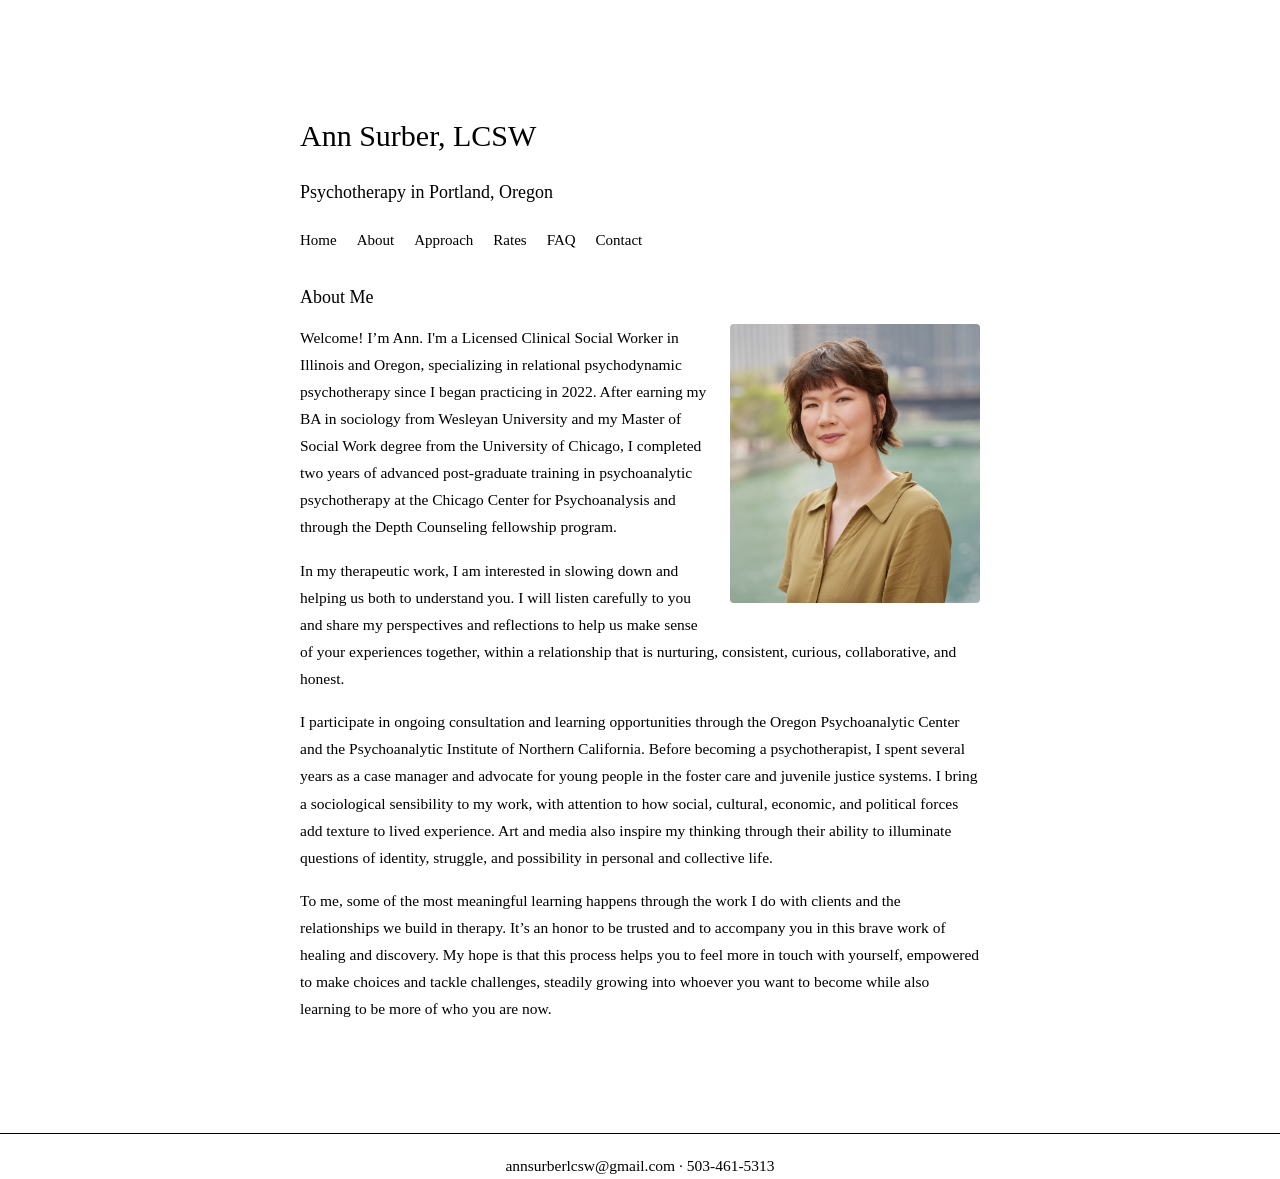
==== about.html @ d3c28a26 "Update About Me section with current practice details" ====
<!DOCTYPE html>
<html>
<head>
  <meta name="viewport" content="width=device-width, initial-scale=1.0">
  <meta charset="utf-8">
<title>About | Ann Surber, LCSW Psychotherapist in Portland</title>
  <link rel="stylesheet" href="style.css">
</head>

<body>

<div class="container">

  <h1>Ann Surber, LCSW</h1>

  <p class="subtitle">Psychotherapy in Portland, Oregon</p>

  <nav>
    <a href="index.html">Home</a>
    <a href="about.html">About</a>
    <a href="services.html">Approach</a>
    <a href="rates.html">Rates</a>
    <a href="faq.html">FAQ</a>
    <a href="contact.html">Contact</a>
  </nav>
<h2>About Me</h2>
<img src="photo.png" alt="Ann Surber, LCSW" class="headshot">

<p>Welcome! I’m Ann. I'm a Licensed Clinical Social Worker in Illinois and Oregon, specializing in relational psychodynamic psychotherapy since I began practicing in 2022. After earning my BA in sociology from Wesleyan University and my Master of Social Work degree from the University of Chicago, I completed two years of advanced post-graduate training in psychoanalytic psychotherapy at the Chicago Center for Psychoanalysis and through the Depth Counseling fellowship program.  </p> 
<p>In my therapeutic work, I am interested in slowing down and helping us both to understand you. I will listen carefully to you and share my perspectives and reflections to help us make sense of your experiences together, within a relationship that is nurturing, consistent, curious, collaborative, and honest. </p>

<p>I participate in ongoing consultation and learning opportunities through the Oregon Psychoanalytic Center and the Psychoanalytic Institute of Northern California. Before becoming a psychotherapist, I spent several years as a case manager and advocate for young people in the foster care and juvenile justice systems. I bring a sociological sensibility to my work, with attention to how social, cultural, economic, and political forces add texture to lived experience. Art and media also inspire my thinking through their ability to illuminate questions of identity, struggle, and possibility in personal and collective life.   </p>

<p>To me, some of the most meaningful learning happens through the work I do with clients and the relationships we build in therapy. It’s an honor to be trusted and to accompany you in this brave work of healing and discovery. My hope is that this process helps you to feel more in touch with yourself, empowered to make choices and tackle challenges, steadily growing into whoever you want to become while also learning to be more of who you are now. </p>
</div>
<footer class="site-footer">
  <p>
    <a href="mailto:annsurberlcsw@gmail.com">annsurberlcsw@gmail.com</a> · 503-461-5313
  </p>
</footer>
</body>
</html>
---- style.css ----
body {
 font-family: Garamond, "Times New Roman", serif;
  line-height: 1.75;
  margin: 0;
  color: #000;
  background: #fff;
}

.container {
  max-width: 680px;
  margin: 110px auto;
  padding: 0 24px;
}

h1 {
  font-family: Garamond, "Times New Roman", serif;
  font-weight: normal;
  font-size: 30px;
  margin: 0 0 14px 0;
}

h2 {
  font-family: Garamond, "Times New Roman", serif;
  font-weight: normal;
  font-size: 18px;
  margin: 28px 0 10px 0;
}

.site-footer {
  margin-top: 60px;
  padding-top: 18px;
  border-top: 1px solid #000;
  font-size: 14px;
  text-align: center;
  color: #000;
}

.site-footer p {
  margin: 0;
}

/* keep email styling consistent with site */
.site-footer a {
  color: #000;
  text-decoration: none;
}

.site-footer a:hover {
  text-decoration: underline;
}

.subtitle {
  font-size: 18px;
  margin: 0 0 18px 0;
}

/* NAV */
nav {
  margin: 14px 0 16px 0;
}

nav a {
  margin-right: 16px;
  text-decoration: none;
  color: #000;
  font-size: 15px;
}

nav a:hover {
  text-decoration: underline;
}

/* TEXT */
p {
  margin: 0 0 16px 0;
  font-size: 15.5px;
}

/* BASE IMAGE FLOAT */
.header-image,
.headshot {
  float: right;
  width: 250px;
  height: auto;
  margin: 0 0 12px 20px;
  border-radius: 4px;
}


input,
textarea,
button,
select {
  font-family: inherit;
  font-size: 15.5px;
  color: #000;
}

form {
  max-width: 600px;
  margin: 0 auto;
}

@media (max-width: 768px) {

  body {
    font-size: 18px;
    line-height: 1.6;
  }

  h1 {
    font-size: 28px;
  }

  h2, h3 {
    font-size: 22px;
  }

  .content,
  .container {
    max-width: 92%;
    padding: 0 16px;
  }

  p {
    font-size: 18px;
  }

  .header-image {
    float: none;
    display: block;
    margin: 0 auto;
  }

  /* force the “depth oriented…” text to start below image */
  .intro-text {
    clear: both;
    text-align: center;
    margin-top: 0;
  }


  .subtitle {
    font-size: 20px;
    line-height: 1.4;
  }

  nav {
    display: flex;
    justify-content: space-between;
    width: 100%;
  }

  nav a {
    flex: 1;
    text-align: center;
    font-size: 16px;
  }

  form {
    max-width: 90%;
    width: 90%;
    margin: 0 auto;
    padding: 0 8px;
  }
 
  input,
  textarea {
    width: 100%;
    box-sizing: border-box;
  }


}
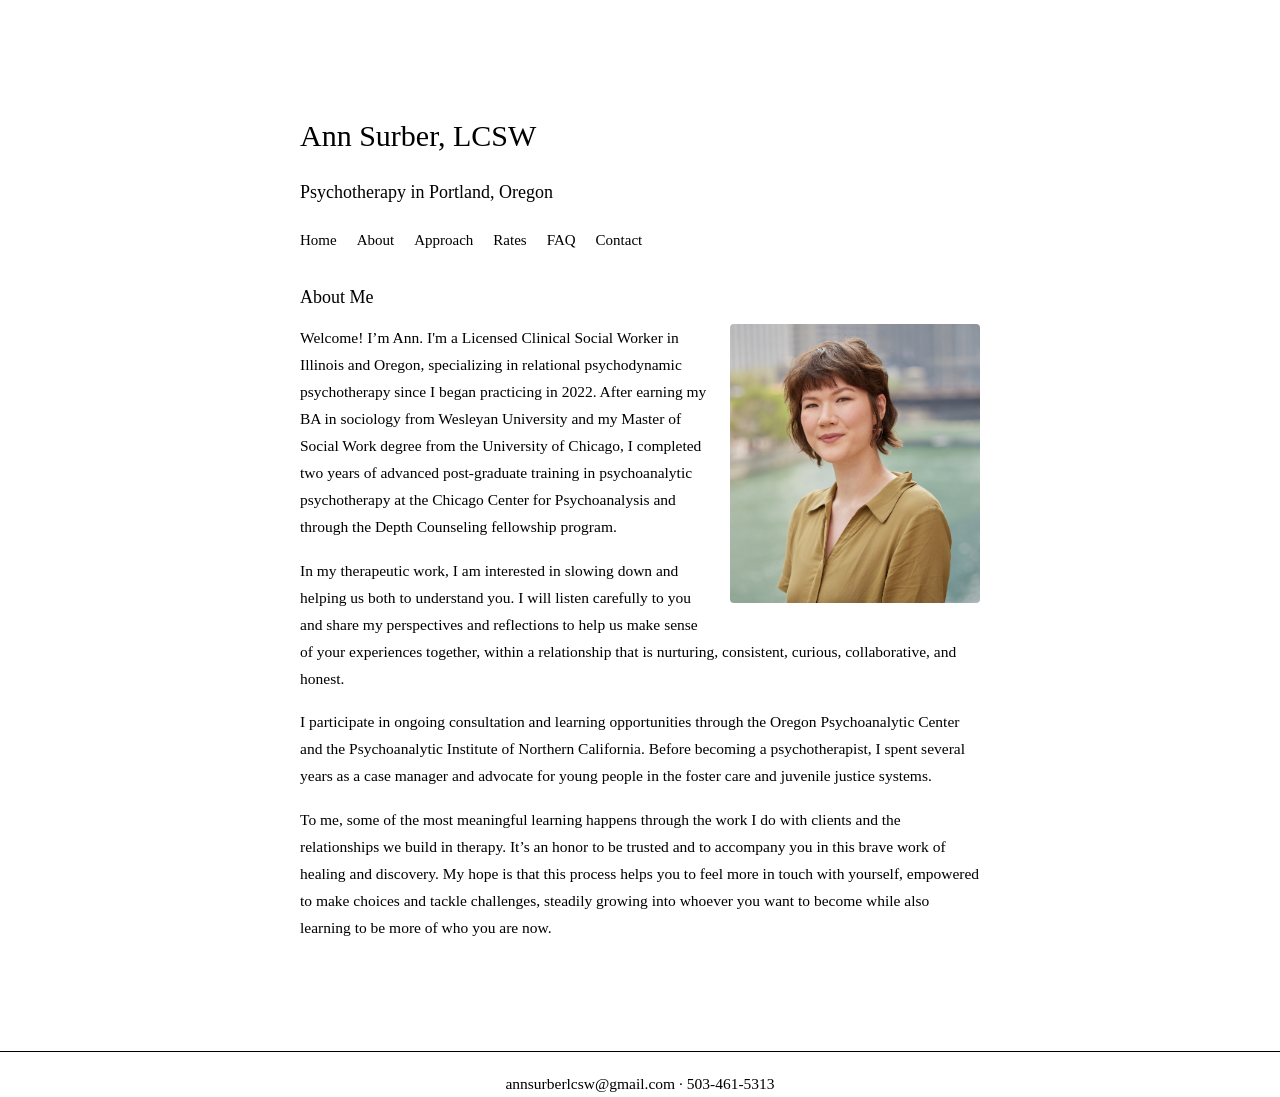
==== commit f27d69e0: "Edit about.html to shorten therapist's introduction Removed a paragraph about ongoing consultation a" ====
--- a/about.html
+++ b/about.html
@@ -29,7 +29,7 @@
 <p>Welcome! I’m Ann. I'm a Licensed Clinical Social Worker in Illinois and Oregon, specializing in relational psychodynamic psychotherapy since I began practicing in 2022. After earning my BA in sociology from Wesleyan University and my Master of Social Work degree from the University of Chicago, I completed two years of advanced post-graduate training in psychoanalytic psychotherapy at the Chicago Center for Psychoanalysis and through the Depth Counseling fellowship program.  </p> 
 <p>In my therapeutic work, I am interested in slowing down and helping us both to understand you. I will listen carefully to you and share my perspectives and reflections to help us make sense of your experiences together, within a relationship that is nurturing, consistent, curious, collaborative, and honest. </p>
 
-<p>I participate in ongoing consultation and learning opportunities through the Oregon Psychoanalytic Center and the Psychoanalytic Institute of Northern California. Before becoming a psychotherapist, I spent several years as a case manager and advocate for young people in the foster care and juvenile justice systems. I bring a sociological sensibility to my work, with attention to how social, cultural, economic, and political forces add texture to lived experience. Art and media also inspire my thinking through their ability to illuminate questions of identity, struggle, and possibility in personal and collective life.   </p>
+<p>I participate in ongoing consultation and learning opportunities through the Oregon Psychoanalytic Center and the Psychoanalytic Institute of Northern California. Before becoming a psychotherapist, I spent several years as a case manager and advocate for young people in the foster care and juvenile justice systems.  </p>
 
 <p>To me, some of the most meaningful learning happens through the work I do with clients and the relationships we build in therapy. It’s an honor to be trusted and to accompany you in this brave work of healing and discovery. My hope is that this process helps you to feel more in touch with yourself, empowered to make choices and tackle challenges, steadily growing into whoever you want to become while also learning to be more of who you are now. </p>
 </div>
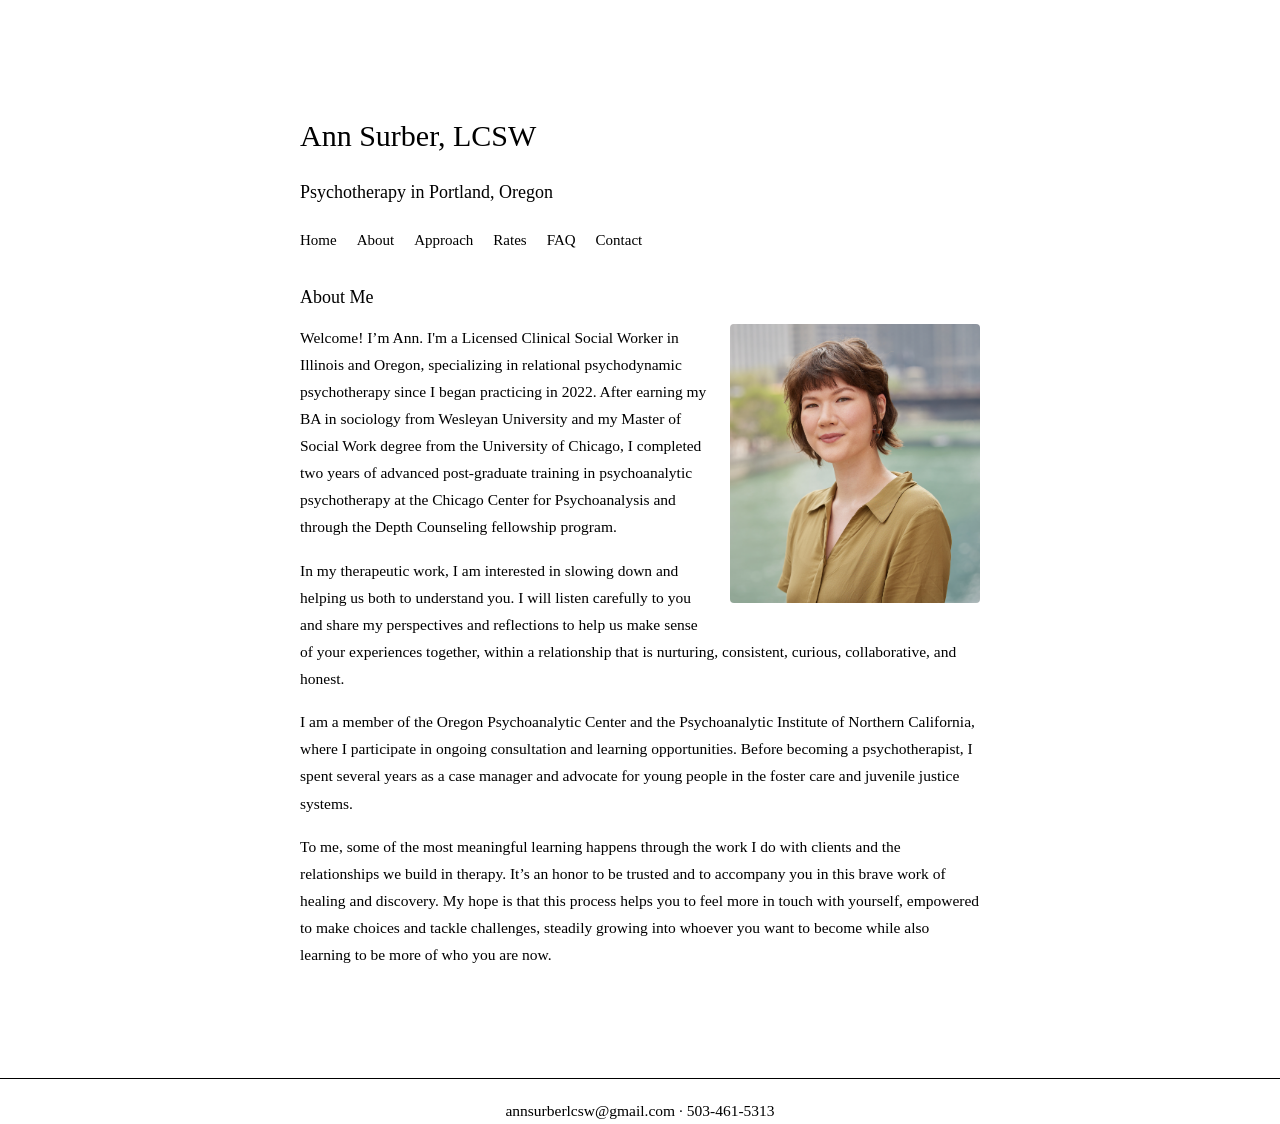
==== commit 7e34fd0a: "Revise paragraph on professional affiliations and training" ====
--- a/about.html
+++ b/about.html
@@ -29,7 +29,7 @@
 <p>Welcome! I’m Ann. I'm a Licensed Clinical Social Worker in Illinois and Oregon, specializing in relational psychodynamic psychotherapy since I began practicing in 2022. After earning my BA in sociology from Wesleyan University and my Master of Social Work degree from the University of Chicago, I completed two years of advanced post-graduate training in psychoanalytic psychotherapy at the Chicago Center for Psychoanalysis and through the Depth Counseling fellowship program.  </p> 
 <p>In my therapeutic work, I am interested in slowing down and helping us both to understand you. I will listen carefully to you and share my perspectives and reflections to help us make sense of your experiences together, within a relationship that is nurturing, consistent, curious, collaborative, and honest. </p>
 
-<p>I participate in ongoing consultation and learning opportunities through the Oregon Psychoanalytic Center and the Psychoanalytic Institute of Northern California. Before becoming a psychotherapist, I spent several years as a case manager and advocate for young people in the foster care and juvenile justice systems.  </p>
+<p>I am a member of the Oregon Psychoanalytic Center and the Psychoanalytic Institute of Northern California, where I participate in ongoing consultation and learning opportunities. Before becoming a psychotherapist, I spent several years as a case manager and advocate for young people in the foster care and juvenile justice systems.  </p>
 
 <p>To me, some of the most meaningful learning happens through the work I do with clients and the relationships we build in therapy. It’s an honor to be trusted and to accompany you in this brave work of healing and discovery. My hope is that this process helps you to feel more in touch with yourself, empowered to make choices and tackle challenges, steadily growing into whoever you want to become while also learning to be more of who you are now. </p>
 </div>
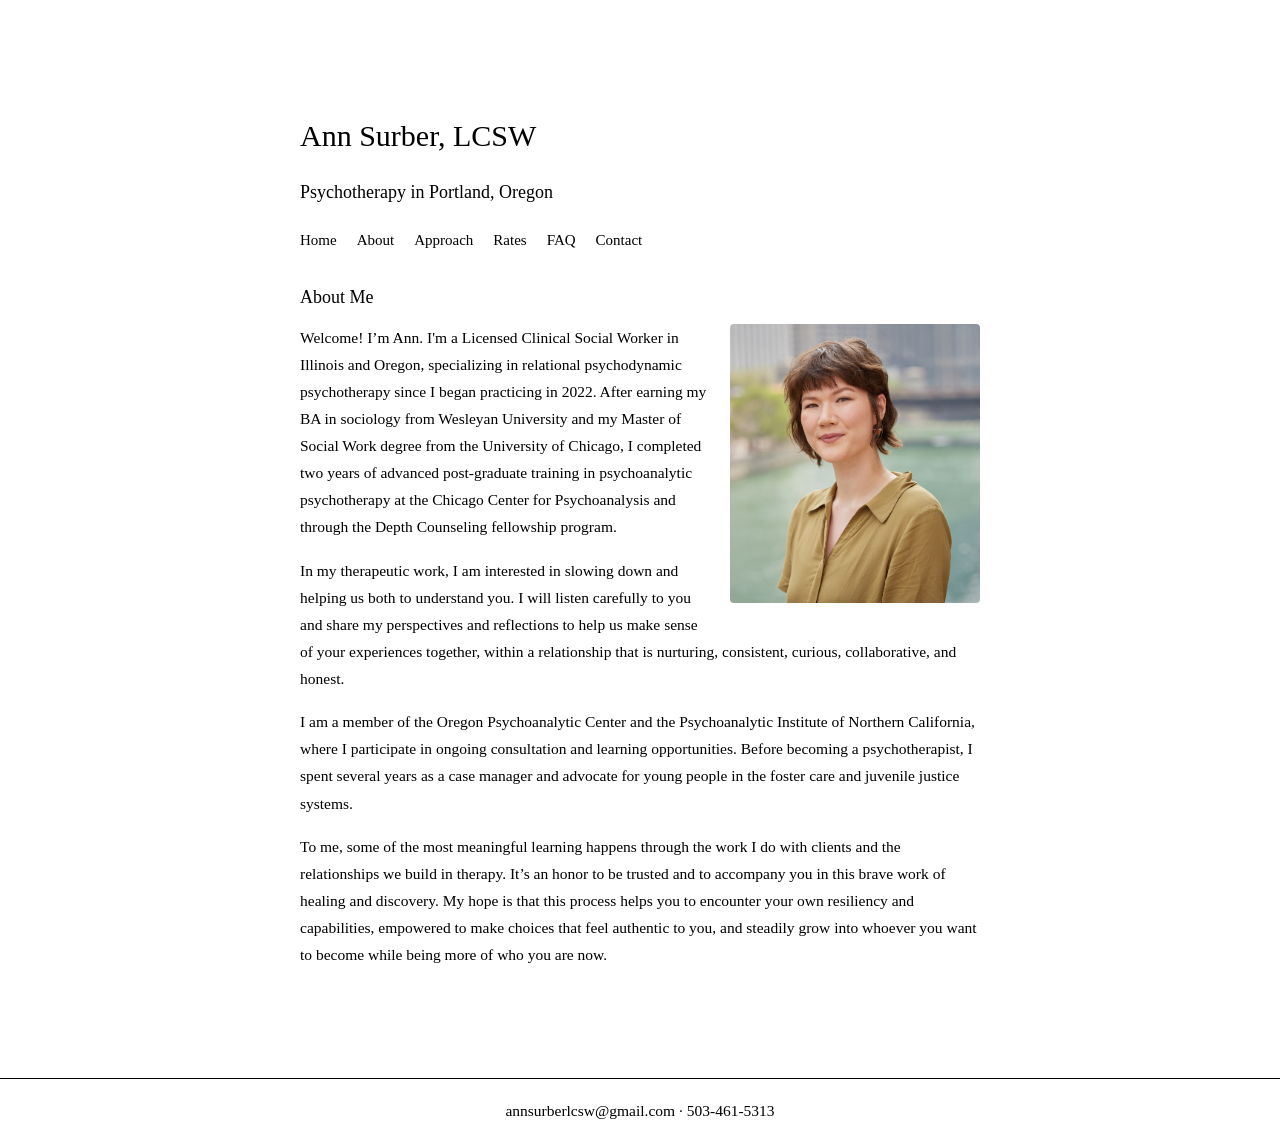
==== commit 7a829f7d: "Revise therapeutic learning paragraph for clarity Updated the paragraph to emphasize encountering re" ====
--- a/about.html
+++ b/about.html
@@ -31,7 +31,7 @@
 
 <p>I am a member of the Oregon Psychoanalytic Center and the Psychoanalytic Institute of Northern California, where I participate in ongoing consultation and learning opportunities. Before becoming a psychotherapist, I spent several years as a case manager and advocate for young people in the foster care and juvenile justice systems.  </p>
 
-<p>To me, some of the most meaningful learning happens through the work I do with clients and the relationships we build in therapy. It’s an honor to be trusted and to accompany you in this brave work of healing and discovery. My hope is that this process helps you to feel more in touch with yourself, empowered to make choices and tackle challenges, steadily growing into whoever you want to become while also learning to be more of who you are now. </p>
+<p>To me, some of the most meaningful learning happens through the work I do with clients and the relationships we build in therapy. It’s an honor to be trusted and to accompany you in this brave work of healing and discovery. My hope is that this process helps you to encounter your own resiliency and capabilities, empowered to make choices that feel authentic to you, and steadily grow into whoever you want to become while being more of who you are now. </p>
 </div>
 <footer class="site-footer">
   <p>
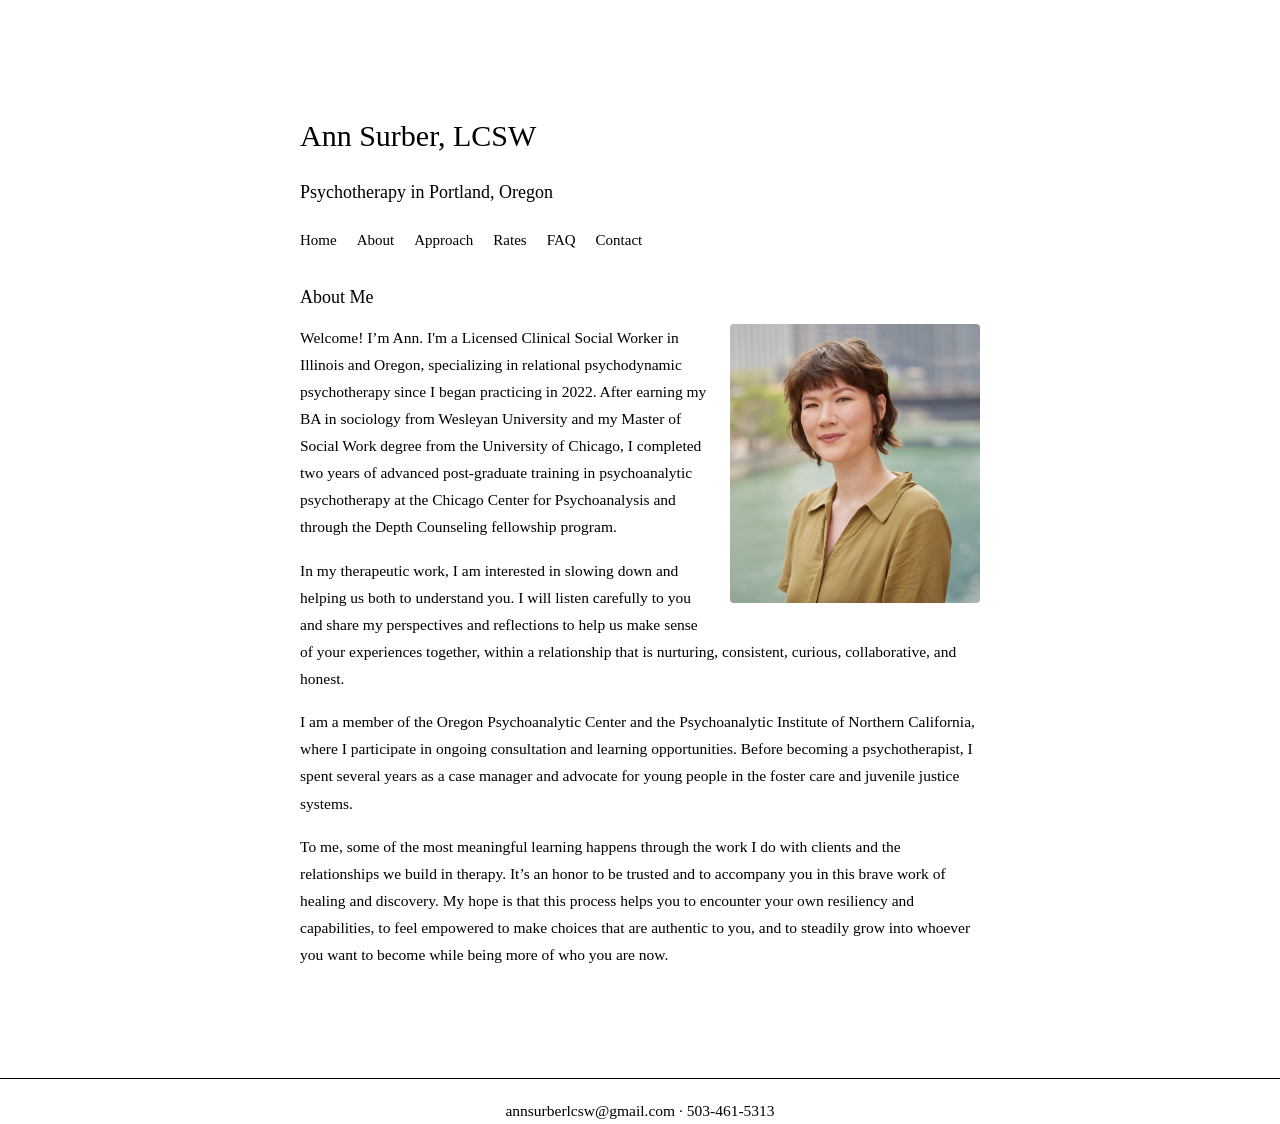
==== commit 2379a45f: "Update therapy description for improved clarity Revised wording for clarity and flow in therapy desc" ====
--- a/about.html
+++ b/about.html
@@ -31,7 +31,7 @@
 
 <p>I am a member of the Oregon Psychoanalytic Center and the Psychoanalytic Institute of Northern California, where I participate in ongoing consultation and learning opportunities. Before becoming a psychotherapist, I spent several years as a case manager and advocate for young people in the foster care and juvenile justice systems.  </p>
 
-<p>To me, some of the most meaningful learning happens through the work I do with clients and the relationships we build in therapy. It’s an honor to be trusted and to accompany you in this brave work of healing and discovery. My hope is that this process helps you to encounter your own resiliency and capabilities, empowered to make choices that feel authentic to you, and steadily grow into whoever you want to become while being more of who you are now. </p>
+<p>To me, some of the most meaningful learning happens through the work I do with clients and the relationships we build in therapy. It’s an honor to be trusted and to accompany you in this brave work of healing and discovery. My hope is that this process helps you to encounter your own resiliency and capabilities, to feel empowered to make choices that are authentic to you, and to steadily grow into whoever you want to become while being more of who you are now. </p>
 </div>
 <footer class="site-footer">
   <p>
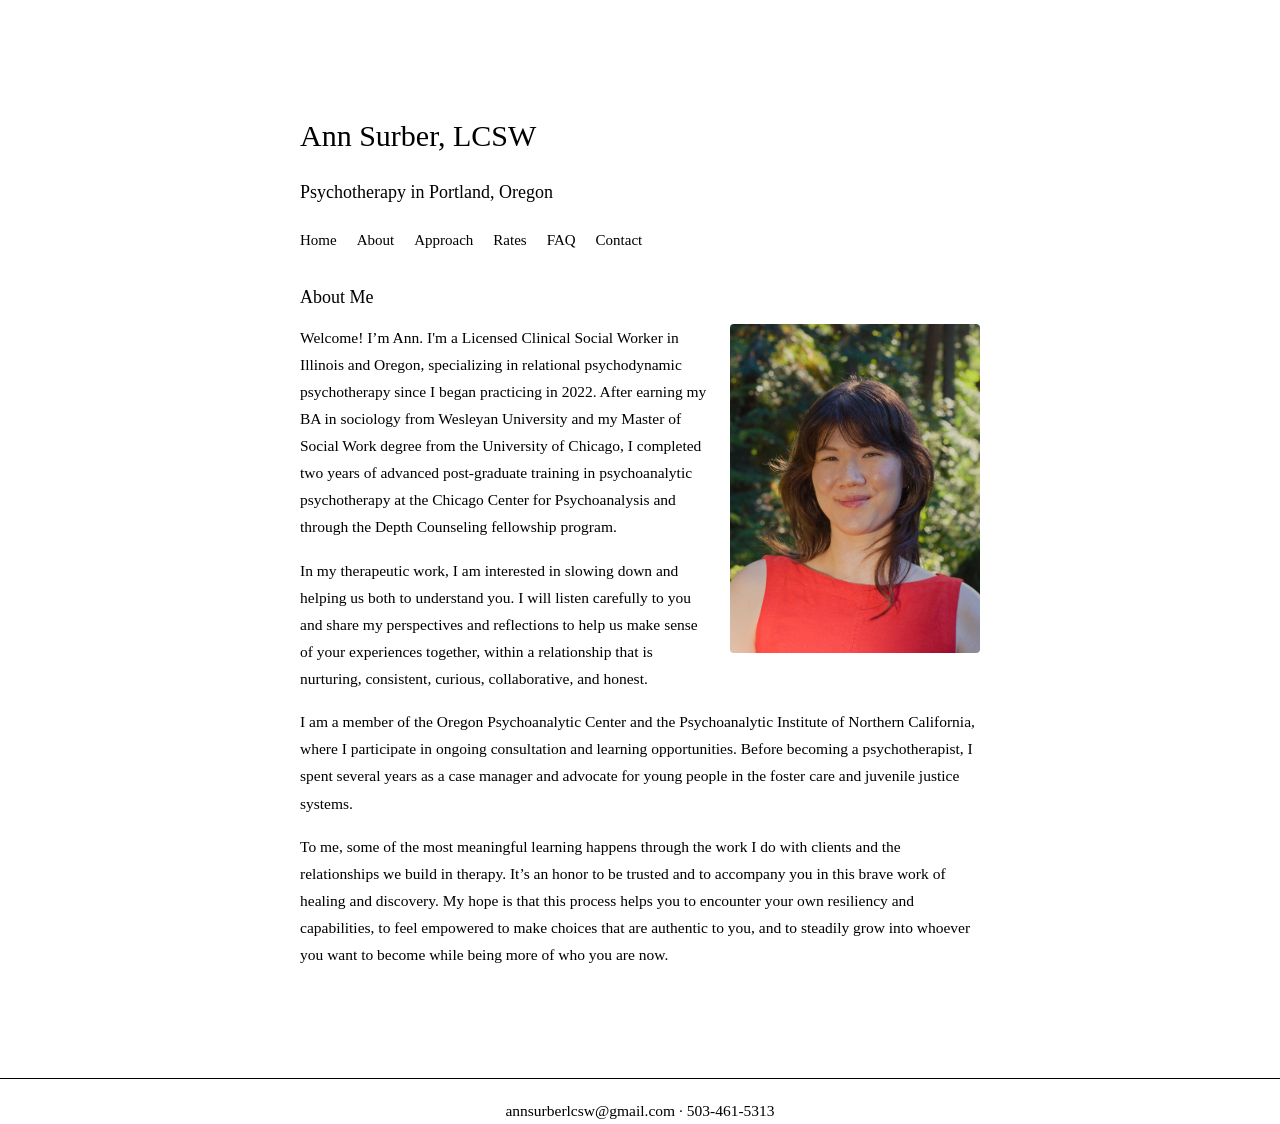
==== commit 7bacee80: "Update profile image in about.html" ====
--- a/about.html
+++ b/about.html
@@ -24,7 +24,7 @@
     <a href="contact.html">Contact</a>
   </nav>
 <h2>About Me</h2>
-<img src="photo.png" alt="Ann Surber, LCSW" class="headshot">
+<img src="annphoto.jpg" alt="Ann Surber, LCSW" class="headshot">
 
 <p>Welcome! I’m Ann. I'm a Licensed Clinical Social Worker in Illinois and Oregon, specializing in relational psychodynamic psychotherapy since I began practicing in 2022. After earning my BA in sociology from Wesleyan University and my Master of Social Work degree from the University of Chicago, I completed two years of advanced post-graduate training in psychoanalytic psychotherapy at the Chicago Center for Psychoanalysis and through the Depth Counseling fellowship program.  </p> 
 <p>In my therapeutic work, I am interested in slowing down and helping us both to understand you. I will listen carefully to you and share my perspectives and reflections to help us make sense of your experiences together, within a relationship that is nurturing, consistent, curious, collaborative, and honest. </p>
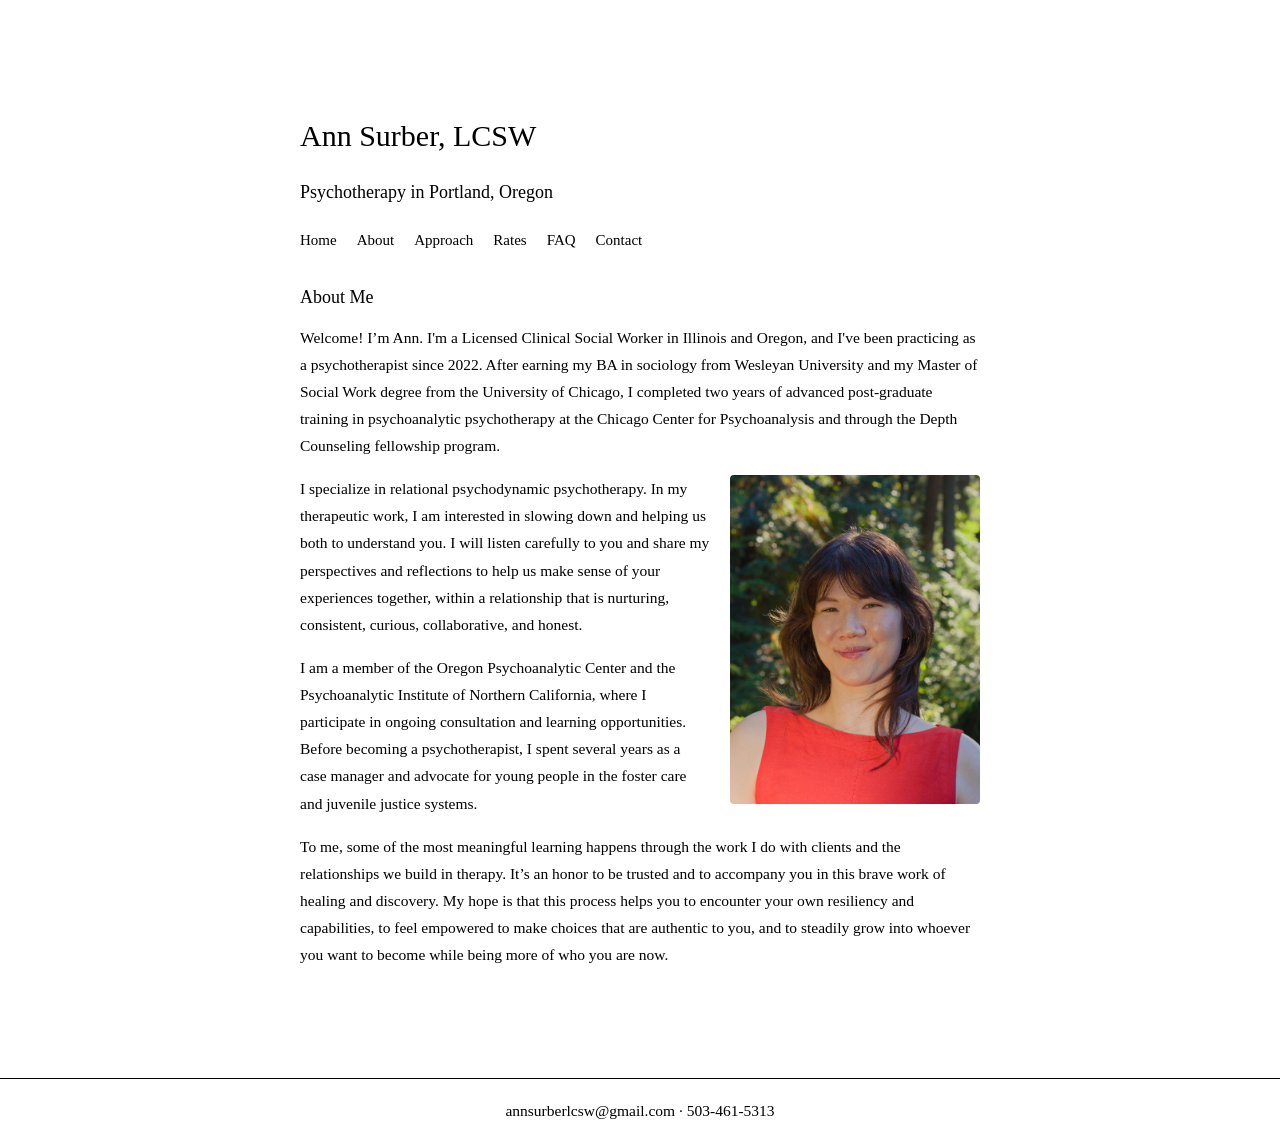
==== commit 39be7231: "Revise About Me section for clarity and detail Updated the About Me section to enhance clarity and d" ====
--- a/about.html
+++ b/about.html
@@ -24,10 +24,11 @@
     <a href="contact.html">Contact</a>
   </nav>
 <h2>About Me</h2>
-<img src="annphoto.jpg" alt="Ann Surber, LCSW" class="headshot">
 
-<p>Welcome! I’m Ann. I'm a Licensed Clinical Social Worker in Illinois and Oregon, specializing in relational psychodynamic psychotherapy since I began practicing in 2022. After earning my BA in sociology from Wesleyan University and my Master of Social Work degree from the University of Chicago, I completed two years of advanced post-graduate training in psychoanalytic psychotherapy at the Chicago Center for Psychoanalysis and through the Depth Counseling fellowship program.  </p> 
-<p>In my therapeutic work, I am interested in slowing down and helping us both to understand you. I will listen carefully to you and share my perspectives and reflections to help us make sense of your experiences together, within a relationship that is nurturing, consistent, curious, collaborative, and honest. </p>
+
+<p>Welcome! I’m Ann. I'm a Licensed Clinical Social Worker in Illinois and Oregon, and I've been practicing as a psychotherapist since 2022. After earning my BA in sociology from Wesleyan University and my Master of Social Work degree from the University of Chicago, I completed two years of advanced post-graduate training in psychoanalytic psychotherapy at the Chicago Center for Psychoanalysis and through the Depth Counseling fellowship program.  </p>
+  <img src="annphoto.jpg" alt="Ann Surber, LCSW" class="headshot">
+<p>I specialize in relational psychodynamic psychotherapy. In my therapeutic work, I am interested in slowing down and helping us both to understand you. I will listen carefully to you and share my perspectives and reflections to help us make sense of your experiences together, within a relationship that is nurturing, consistent, curious, collaborative, and honest. </p>
 
 <p>I am a member of the Oregon Psychoanalytic Center and the Psychoanalytic Institute of Northern California, where I participate in ongoing consultation and learning opportunities. Before becoming a psychotherapist, I spent several years as a case manager and advocate for young people in the foster care and juvenile justice systems.  </p>
 
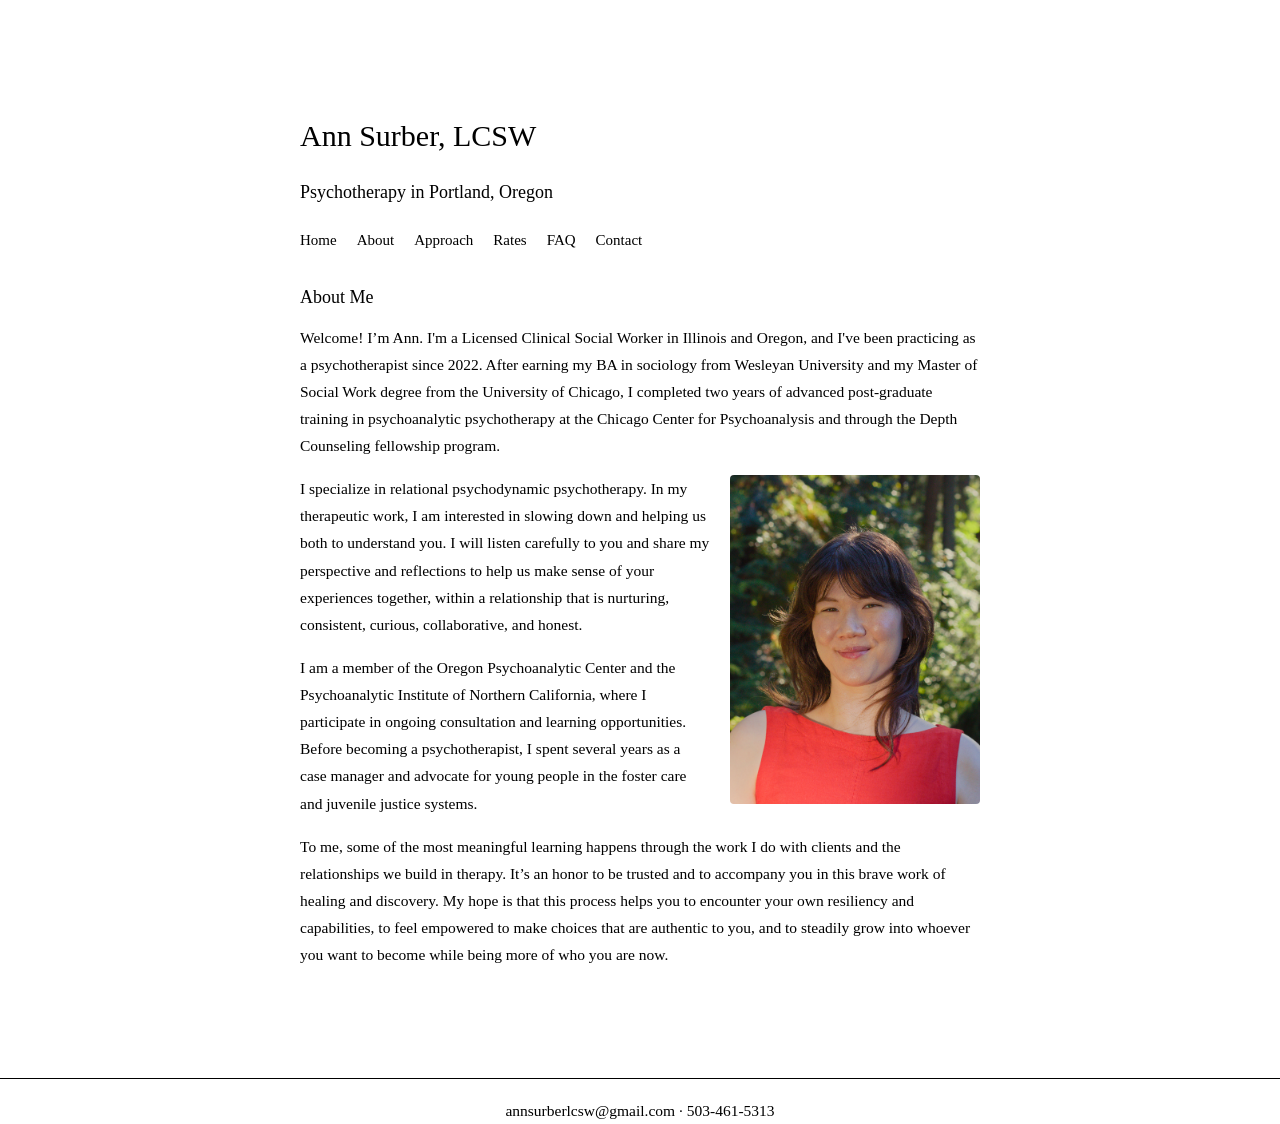
==== commit baa65dc4: "Fix wording in about.html for clarity Corrected the wording from 'perspectives and reflections' to '" ====
--- a/about.html
+++ b/about.html
@@ -28,7 +28,7 @@
 
 <p>Welcome! I’m Ann. I'm a Licensed Clinical Social Worker in Illinois and Oregon, and I've been practicing as a psychotherapist since 2022. After earning my BA in sociology from Wesleyan University and my Master of Social Work degree from the University of Chicago, I completed two years of advanced post-graduate training in psychoanalytic psychotherapy at the Chicago Center for Psychoanalysis and through the Depth Counseling fellowship program.  </p>
   <img src="annphoto.jpg" alt="Ann Surber, LCSW" class="headshot">
-<p>I specialize in relational psychodynamic psychotherapy. In my therapeutic work, I am interested in slowing down and helping us both to understand you. I will listen carefully to you and share my perspectives and reflections to help us make sense of your experiences together, within a relationship that is nurturing, consistent, curious, collaborative, and honest. </p>
+<p>I specialize in relational psychodynamic psychotherapy. In my therapeutic work, I am interested in slowing down and helping us both to understand you. I will listen carefully to you and share my perspective and reflections to help us make sense of your experiences together, within a relationship that is nurturing, consistent, curious, collaborative, and honest. </p>
 
 <p>I am a member of the Oregon Psychoanalytic Center and the Psychoanalytic Institute of Northern California, where I participate in ongoing consultation and learning opportunities. Before becoming a psychotherapist, I spent several years as a case manager and advocate for young people in the foster care and juvenile justice systems.  </p>
 
--- a/style.css
+++ b/style.css
@@ -101,6 +101,7 @@
   margin: 0 auto;
 }
 
+
 @media (max-width: 768px) {
 
   body {
@@ -108,6 +109,16 @@
     line-height: 1.6;
   }
 
+ .headshot {
+    float: none;
+    display: block;
+    clear: both;
+    width: 100%;
+    max-width: 300px;
+    height: auto;
+    margin: 20px auto;
+  }
+ 
   h1 {
     font-size: 28px;
   }
